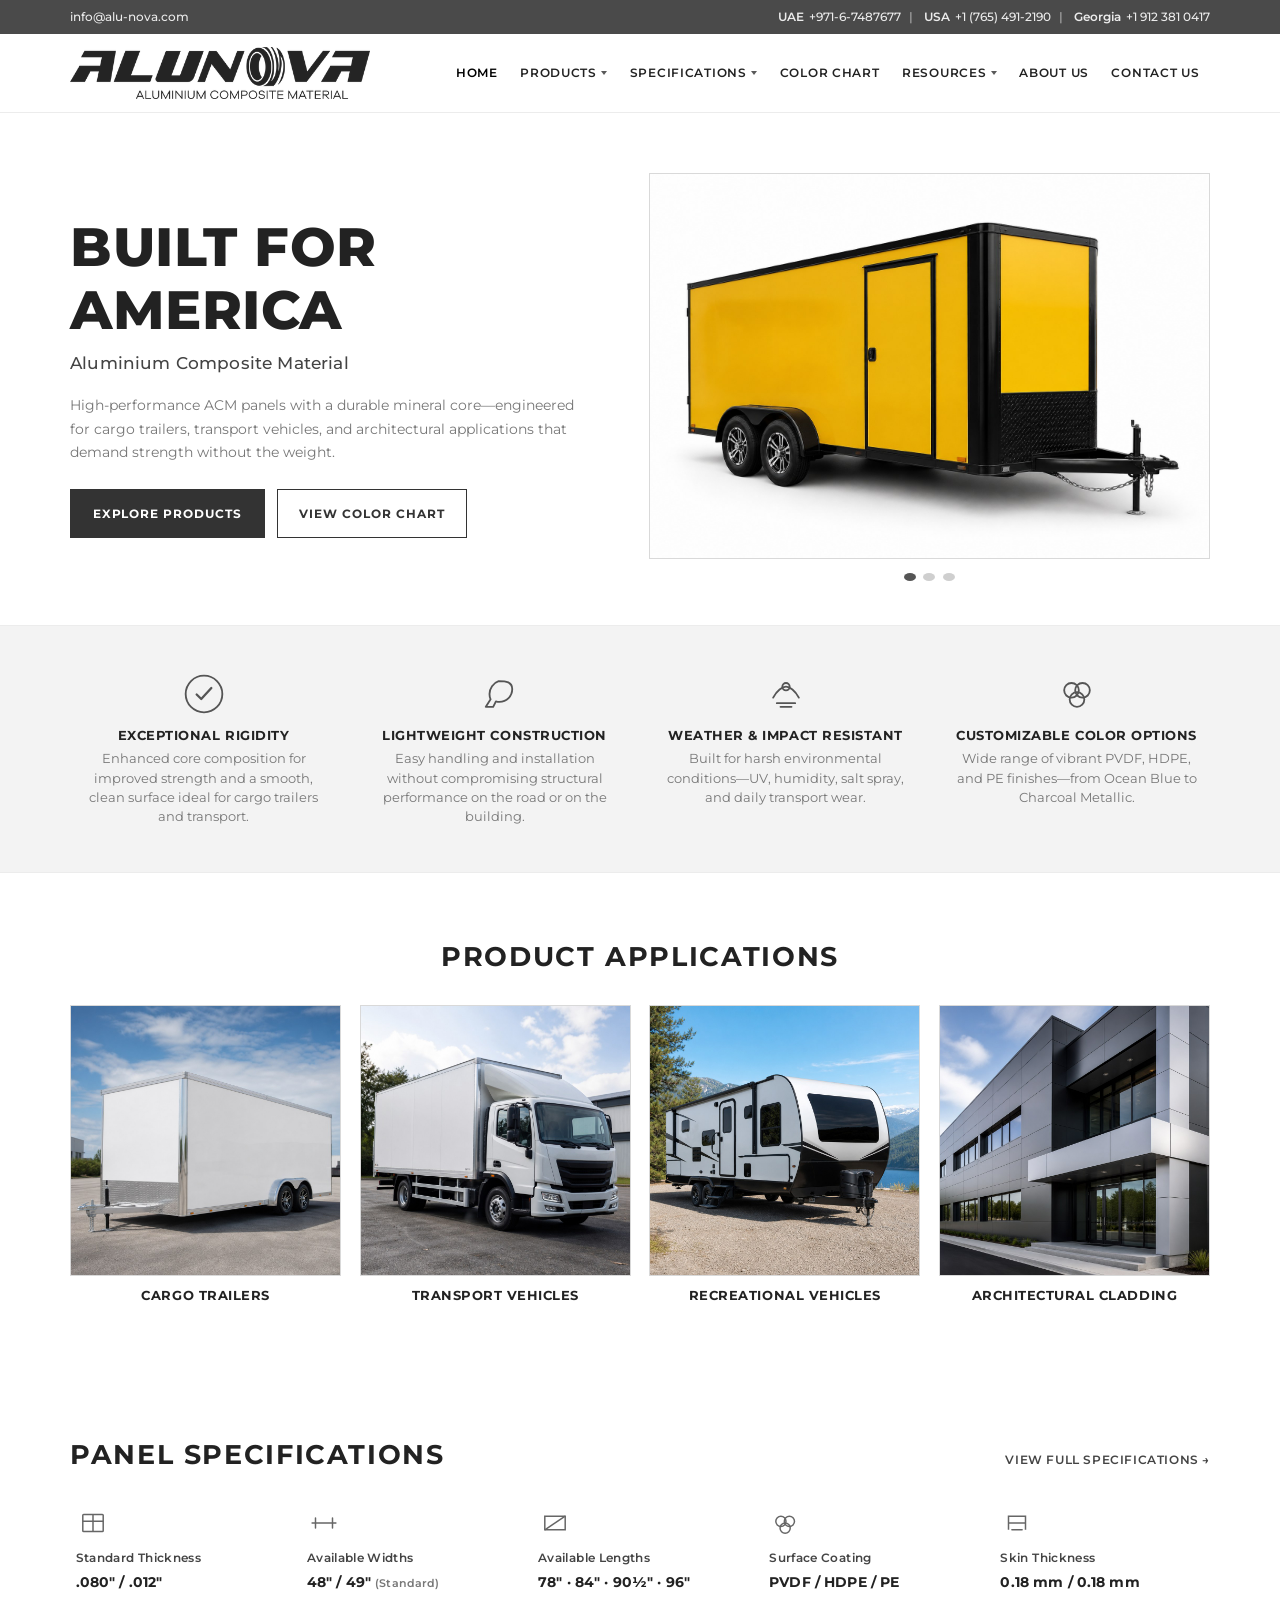
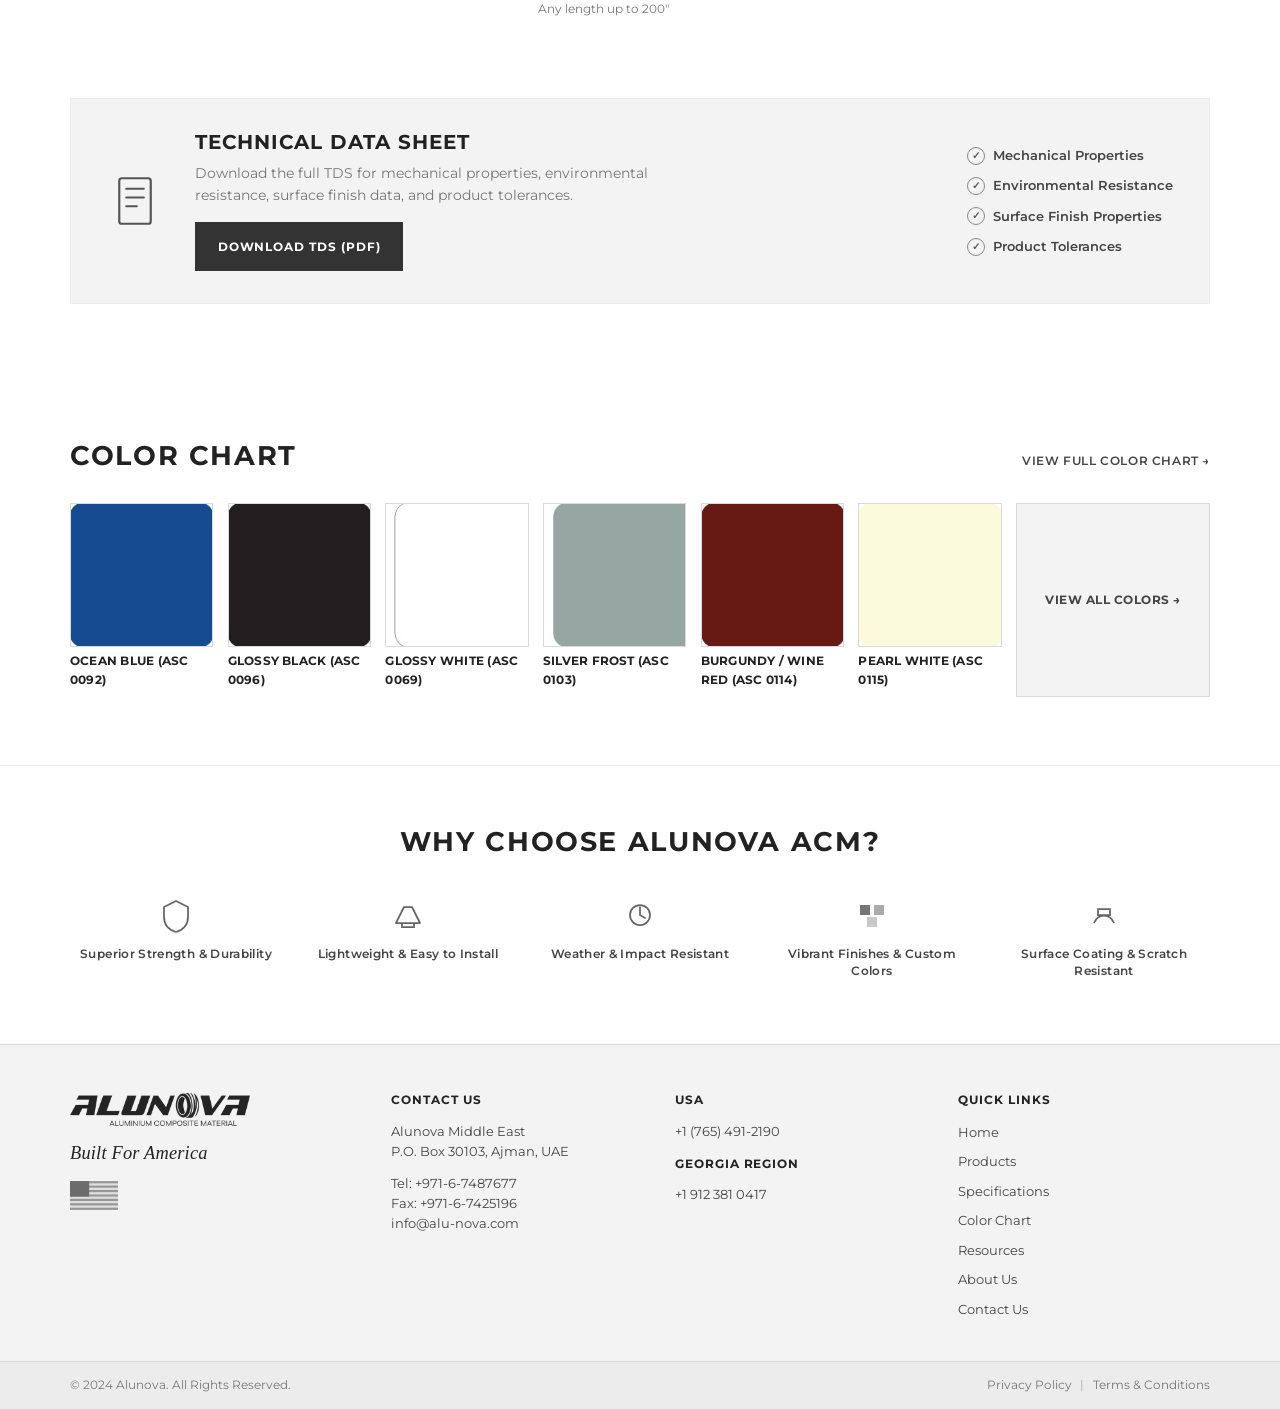
==== index.html @ 653b5198 "Add ALUNOVA ACM marketing site from finalized wireframe. White/gray layout with product imagery, col" ====
<!DOCTYPE html>
<html lang="en">
<head>
  <meta charset="UTF-8" />
  <meta name="viewport" content="width=device-width, initial-scale=1.0" />
  <title>ALUNOVA — Aluminium Composite Material | Built For America</title>
  <meta name="description" content="ALUNOVA ACM — high-performance aluminium composite panels for cargo trailers, transport, RVs, and architectural cladding. Built for America." />
  <link rel="preconnect" href="https://fonts.googleapis.com" />
  <link rel="preconnect" href="https://fonts.gstatic.com" crossorigin />
  <link href="https://fonts.googleapis.com/css2?family=Montserrat:ital,wght@0,400;0,500;0,600;0,700;0,800;1,700&display=swap" rel="stylesheet" />
  <link rel="stylesheet" href="css/styles.css" />
</head>
<body>
  <!-- Top utility bar -->
  <div class="topbar">
    <div class="container topbar__inner">
      <a class="topbar__email" href="mailto:info@alu-nova.com">info@alu-nova.com</a>
      <div class="topbar__phones">
        <a href="tel:+97167487677"><span>UAE</span> +971-6-7487677</a>
        <span class="sep" aria-hidden="true">|</span>
        <a href="tel:+17654912190"><span>USA</span> +1 (765) 491-2190</a>
        <span class="sep" aria-hidden="true">|</span>
        <a href="tel:+19123810417"><span>Georgia</span> +1 912 381 0417</a>
      </div>
    </div>
  </div>

  <!-- Main nav -->
  <header class="header" id="header">
    <div class="container header__inner">
      <a class="logo" href="index.html" aria-label="ALUNOVA home">
        <img src="images/logo-nav.png" alt="ALUNOVA Aluminium Composite Material" width="260" height="48" />
      </a>

      <button class="nav-toggle" id="navToggle" aria-label="Open menu" aria-expanded="false">
        <span></span><span></span><span></span>
      </button>

      <nav class="nav" id="nav" aria-label="Primary">
        <a href="index.html" class="nav__link is-active">Home</a>

        <div class="nav__item has-dropdown">
          <button class="nav__link" type="button" aria-expanded="false">Products</button>
          <div class="dropdown">
            <a href="#applications">Cargo Trailers</a>
            <a href="#applications">Transport Vehicles</a>
            <a href="#applications">Recreational Vehicles</a>
            <a href="#applications">Architectural Cladding</a>
          </div>
        </div>

        <div class="nav__item has-dropdown">
          <button class="nav__link" type="button" aria-expanded="false">Specifications</button>
          <div class="dropdown">
            <a href="#specifications">Panel Specs</a>
            <a href="#tds">Technical Data Sheet</a>
          </div>
        </div>

        <a href="color-chart.html" class="nav__link">Color Chart</a>

        <div class="nav__item has-dropdown">
          <button class="nav__link" type="button" aria-expanded="false">Resources</button>
          <div class="dropdown">
            <a href="docs/TDS.pdf" target="_blank" rel="noopener">Download TDS</a>
            <a href="docs/COLOR_CHART.pdf" target="_blank" rel="noopener">Color Chart PDF</a>
            <a href="docs/PAMPHLET.pdf" target="_blank" rel="noopener">Product Pamphlet</a>
          </div>
        </div>

        <a href="#about" class="nav__link">About Us</a>
        <a href="#contact" class="nav__link">Contact Us</a>
      </nav>
    </div>
  </header>

  <main>
    <!-- Hero -->
    <section class="hero" id="home">
      <div class="container hero__grid">
        <div class="hero__content">
          <h1 class="hero__title">Built For America</h1>
          <p class="hero__eyebrow">Aluminium Composite Material</p>
          <p class="hero__lead">
            High-performance ACM panels with a durable mineral core—engineered for cargo trailers,
            transport vehicles, and architectural applications that demand strength without the weight.
          </p>
          <div class="hero__actions">
            <a class="btn btn--primary" href="#applications">Explore Products</a>
            <a class="btn btn--ghost" href="color-chart.html">View Color Chart</a>
          </div>
        </div>
        <div class="hero__visual">
          <div class="hero__frame">
            <img
              src="images/hero/trailer.jpg"
              alt="Cargo trailer with aluminium composite panels"
              class="hero__img is-active"
              data-slide="0"
            />
            <img
              src="images/hero/panels.jpg"
              alt="ALUNOVA aluminium composite panels"
              class="hero__img"
              data-slide="1"
            />
            <img
              src="images/hero/architecture.jpg"
              alt="Architectural cladding with ACM panels"
              class="hero__img"
              data-slide="2"
            />
          </div>
          <div class="hero__dots" role="tablist" aria-label="Hero slides">
            <button type="button" class="is-active" aria-label="Slide 1" data-dot="0"></button>
            <button type="button" aria-label="Slide 2" data-dot="1"></button>
            <button type="button" aria-label="Slide 3" data-dot="2"></button>
          </div>
        </div>
      </div>
    </section>

    <!-- Features bar -->
    <section class="features" aria-label="Key benefits">
      <div class="container features__grid">
        <article class="feature">
          <div class="feature__icon" aria-hidden="true">
            <svg viewBox="0 0 48 48" fill="none"><circle cx="24" cy="24" r="20" stroke="currentColor" stroke-width="2"/><path d="M16 24.5l5 5 11-12" stroke="currentColor" stroke-width="2.5" stroke-linecap="round" stroke-linejoin="round"/></svg>
          </div>
          <h3>Exceptional Rigidity</h3>
          <p>Enhanced core composition for improved strength and a smooth, clean surface ideal for cargo trailers and transport.</p>
        </article>
        <article class="feature">
          <div class="feature__icon" aria-hidden="true">
            <svg viewBox="0 0 48 48" fill="none"><path d="M28 10c-6 2-10 8-10 14 0 2 .4 4 1.2 5.8L14 38h8l3-6c1.2.4 2.5.6 3.8.6 8 0 14-6.3 14-14S36 10 28 10z" stroke="currentColor" stroke-width="2" stroke-linejoin="round"/></svg>
          </div>
          <h3>Lightweight Construction</h3>
          <p>Easy handling and installation without compromising structural performance on the road or on the building.</p>
        </article>
        <article class="feature">
          <div class="feature__icon" aria-hidden="true">
            <svg viewBox="0 0 48 48" fill="none"><path d="M10 28c4-8 10-12 14-12s10 4 14 12" stroke="currentColor" stroke-width="2" stroke-linecap="round"/><circle cx="24" cy="16" r="4" stroke="currentColor" stroke-width="2"/><path d="M14 34h20M18 38h12" stroke="currentColor" stroke-width="2" stroke-linecap="round"/></svg>
          </div>
          <h3>Weather &amp; Impact Resistant</h3>
          <p>Built for harsh environmental conditions—UV, humidity, salt spray, and daily transport wear.</p>
        </article>
        <article class="feature">
          <div class="feature__icon" aria-hidden="true">
            <svg viewBox="0 0 48 48" fill="none"><circle cx="18" cy="20" r="8" stroke="currentColor" stroke-width="2"/><circle cx="30" cy="20" r="8" stroke="currentColor" stroke-width="2"/><circle cx="24" cy="30" r="8" stroke="currentColor" stroke-width="2"/></svg>
          </div>
          <h3>Customizable Color Options</h3>
          <p>Wide range of vibrant PVDF, HDPE, and PE finishes—from Ocean Blue to Charcoal Metallic.</p>
        </article>
      </div>
    </section>

    <!-- Product Applications -->
    <section class="section applications" id="applications">
      <div class="container">
        <header class="section__head section__head--center">
          <h2>Product Applications</h2>
        </header>
        <div class="apps-grid">
          <article class="app-card">
            <div class="app-card__media">
              <img src="images/apps/cargo-trailer.jpg" alt="Enclosed cargo trailer" loading="lazy" />
            </div>
            <h3>Cargo Trailers</h3>
          </article>
          <article class="app-card">
            <div class="app-card__media">
              <img src="images/apps/transport.jpg" alt="Transport box truck" loading="lazy" />
            </div>
            <h3>Transport Vehicles</h3>
          </article>
          <article class="app-card">
            <div class="app-card__media">
              <img src="images/apps/rv.jpg" alt="Recreational vehicle" loading="lazy" />
            </div>
            <h3>Recreational Vehicles</h3>
          </article>
          <article class="app-card">
            <div class="app-card__media">
              <img src="images/apps/cladding.jpg" alt="Architectural cladding" loading="lazy" />
            </div>
            <h3>Architectural Cladding</h3>
          </article>
        </div>
      </div>
    </section>

    <!-- Panel Specifications -->
    <section class="section specs" id="specifications">
      <div class="container">
        <header class="section__head section__head--split">
          <h2>Panel Specifications</h2>
          <a class="text-link" href="#tds">View Full Specifications →</a>
        </header>
        <div class="specs-grid">
          <article class="spec">
            <div class="spec__icon" aria-hidden="true">
              <svg viewBox="0 0 40 40" fill="none"><rect x="8" y="10" width="24" height="20" rx="1" stroke="currentColor" stroke-width="1.75"/><path d="M8 18h24M20 10v20" stroke="currentColor" stroke-width="1.75"/></svg>
            </div>
            <h3>Standard Thickness</h3>
            <p class="spec__value">.080" / .012"</p>
          </article>
          <article class="spec">
            <div class="spec__icon" aria-hidden="true">
              <svg viewBox="0 0 40 40" fill="none"><path d="M6 20h28M10 14v12M30 14v12" stroke="currentColor" stroke-width="1.75" stroke-linecap="round"/></svg>
            </div>
            <h3>Available Widths</h3>
            <p class="spec__value">48" / 49" <span>(Standard)</span></p>
          </article>
          <article class="spec">
            <div class="spec__icon" aria-hidden="true">
              <svg viewBox="0 0 40 40" fill="none"><path d="M8 12h24v16H8z" stroke="currentColor" stroke-width="1.75"/><path d="M8 28l24-16" stroke="currentColor" stroke-width="1.75"/></svg>
            </div>
            <h3>Available Lengths</h3>
            <p class="spec__value">78" · 84" · 90½" · 96"</p>
            <p class="spec__note">Any length up to 200"</p>
          </article>
          <article class="spec">
            <div class="spec__icon" aria-hidden="true">
              <svg viewBox="0 0 40 40" fill="none"><circle cx="14" cy="18" r="6" stroke="currentColor" stroke-width="1.75"/><circle cx="24" cy="18" r="6" stroke="currentColor" stroke-width="1.75"/><circle cx="19" cy="26" r="6" stroke="currentColor" stroke-width="1.75"/></svg>
            </div>
            <h3>Surface Coating</h3>
            <p class="spec__value">PVDF / HDPE / PE</p>
          </article>
          <article class="spec">
            <div class="spec__icon" aria-hidden="true">
              <svg viewBox="0 0 40 40" fill="none"><path d="M10 28V12h20v16" stroke="currentColor" stroke-width="1.75"/><path d="M10 20h20" stroke="currentColor" stroke-width="1.75"/><path d="M14 28h12" stroke="currentColor" stroke-width="1.75" stroke-linecap="round"/></svg>
            </div>
            <h3>Skin Thickness</h3>
            <p class="spec__value">0.18 mm / 0.18 mm</p>
          </article>
        </div>
      </div>
    </section>

    <!-- TDS -->
    <section class="section tds" id="tds">
      <div class="container">
        <div class="tds-card">
          <div class="tds-card__icon" aria-hidden="true">
            <svg viewBox="0 0 64 64" fill="none">
              <rect x="14" y="6" width="36" height="52" rx="3" stroke="currentColor" stroke-width="2.5"/>
              <path d="M22 18h20M22 28h20M22 38h12" stroke="currentColor" stroke-width="2.5" stroke-linecap="round"/>
            </svg>
          </div>
          <div class="tds-card__body">
            <h2>Technical Data Sheet</h2>
            <p>Download the full TDS for mechanical properties, environmental resistance, surface finish data, and product tolerances.</p>
            <a class="btn btn--primary" href="docs/TDS.pdf" target="_blank" rel="noopener">Download TDS (PDF)</a>
          </div>
          <ul class="tds-card__list">
            <li>Mechanical Properties</li>
            <li>Environmental Resistance</li>
            <li>Surface Finish Properties</li>
            <li>Product Tolerances</li>
          </ul>
        </div>
      </div>
    </section>

    <!-- Color Chart preview -->
    <section class="section colors" id="colors">
      <div class="container">
        <header class="section__head section__head--split">
          <h2>Color Chart</h2>
          <a class="text-link" href="color-chart.html">View Full Color Chart →</a>
        </header>
        <div class="swatch-grid">
          <a class="swatch" href="color-chart.html">
            <img src="images/swatches/ocean-blue.jpg" alt="" loading="lazy" />
            <span class="swatch__name">Ocean Blue (ASC 0092)</span>
          </a>
          <a class="swatch" href="color-chart.html">
            <img src="images/swatches/glossy-black.jpg" alt="" loading="lazy" />
            <span class="swatch__name">Glossy Black (ASC 0096)</span>
          </a>
          <a class="swatch" href="color-chart.html">
            <img src="images/swatches/glossy-white.jpg" alt="" loading="lazy" />
            <span class="swatch__name">Glossy White (ASC 0069)</span>
          </a>
          <a class="swatch" href="color-chart.html">
            <img src="images/swatches/silver-frost.jpg" alt="" loading="lazy" />
            <span class="swatch__name">Silver Frost (ASC 0103)</span>
          </a>
          <a class="swatch" href="color-chart.html">
            <img src="images/swatches/burgundy.jpg" alt="" loading="lazy" />
            <span class="swatch__name">Burgundy / Wine Red (ASC 0114)</span>
          </a>
          <a class="swatch" href="color-chart.html">
            <img src="images/swatches/pearl-white.jpg" alt="" loading="lazy" />
            <span class="swatch__name">Pearl White (ASC 0115)</span>
          </a>
          <a class="swatch swatch--more" href="color-chart.html">
            <span>View All Colors →</span>
          </a>
        </div>
      </div>
    </section>

    <!-- Why Choose -->
    <section class="section why" id="about">
      <div class="container">
        <header class="section__head section__head--center">
          <h2>Why Choose ALUNOVA ACM?</h2>
        </header>
        <div class="why-grid">
          <article class="why-item">
            <div class="why-item__icon" aria-hidden="true">
              <svg viewBox="0 0 40 40" fill="none"><path d="M20 6l12 6v10c0 8-5.5 13-12 15-6.5-2-12-7-12-15V12l12-6z" stroke="currentColor" stroke-width="1.75"/></svg>
            </div>
            <h3>Superior Strength &amp; Durability</h3>
          </article>
          <article class="why-item">
            <div class="why-item__icon" aria-hidden="true">
              <svg viewBox="0 0 40 40" fill="none"><path d="M8 28l8-16h8l8 16H8z" stroke="currentColor" stroke-width="1.75" stroke-linejoin="round"/><path d="M14 28v4h12v-4" stroke="currentColor" stroke-width="1.75"/></svg>
            </div>
            <h3>Lightweight &amp; Easy to Install</h3>
          </article>
          <article class="why-item">
            <div class="why-item__icon" aria-hidden="true">
              <svg viewBox="0 0 40 40" fill="none"><circle cx="20" cy="20" r="10" stroke="currentColor" stroke-width="1.75"/><path d="M20 12v8l5 3" stroke="currentColor" stroke-width="1.75" stroke-linecap="round"/></svg>
            </div>
            <h3>Weather &amp; Impact Resistant</h3>
          </article>
          <article class="why-item">
            <div class="why-item__icon" aria-hidden="true">
              <svg viewBox="0 0 40 40" fill="none"><rect x="8" y="10" width="10" height="10" fill="currentColor" opacity=".9"/><rect x="22" y="10" width="10" height="10" fill="currentColor" opacity=".55"/><rect x="15" y="22" width="10" height="10" fill="currentColor" opacity=".35"/></svg>
            </div>
            <h3>Vibrant Finishes &amp; Custom Colors</h3>
          </article>
          <article class="why-item">
            <div class="why-item__icon" aria-hidden="true">
              <svg viewBox="0 0 40 40" fill="none"><path d="M10 28c4-10 16-10 20 0" stroke="currentColor" stroke-width="1.75"/><path d="M14 14h12v6H14z" stroke="currentColor" stroke-width="1.75"/></svg>
            </div>
            <h3>Surface Coating &amp; Scratch Resistant</h3>
          </article>
        </div>
      </div>
    </section>
  </main>

  <!-- Footer -->
  <footer class="footer" id="contact">
    <div class="container footer__grid">
      <div class="footer__brand">
        <img src="images/logo-gray.png" alt="ALUNOVA" width="180" height="33" />
        <p class="footer__tagline">Built For America</p>
        <div class="footer__flag" aria-hidden="true">
          <svg viewBox="0 0 60 36" width="48" height="29">
            <rect width="60" height="36" fill="#888"/>
            <rect y="2.77" width="60" height="2.77" fill="#ddd"/>
            <rect y="8.31" width="60" height="2.77" fill="#ddd"/>
            <rect y="13.85" width="60" height="2.77" fill="#ddd"/>
            <rect y="19.38" width="60" height="2.77" fill="#ddd"/>
            <rect y="24.92" width="60" height="2.77" fill="#ddd"/>
            <rect y="30.46" width="60" height="2.77" fill="#ddd"/>
            <rect width="24" height="19.38" fill="#555"/>
          </svg>
        </div>
      </div>

      <div class="footer__col">
        <h4>Contact Us</h4>
        <p>Alunova Middle East<br />P.O. Box 30103, Ajman, UAE</p>
        <p>
          <a href="tel:+97167487677">Tel: +971-6-7487677</a><br />
          Fax: +971-6-7425196<br />
          <a href="mailto:info@alu-nova.com">info@alu-nova.com</a>
        </p>
      </div>

      <div class="footer__col">
        <h4>USA</h4>
        <p><a href="tel:+17654912190">+1 (765) 491-2190</a></p>
        <h4 style="margin-top:1rem">Georgia Region</h4>
        <p><a href="tel:+19123810417">+1 912 381 0417</a></p>
      </div>

      <div class="footer__col">
        <h4>Quick Links</h4>
        <ul class="footer__links">
          <li><a href="index.html">Home</a></li>
          <li><a href="#applications">Products</a></li>
          <li><a href="#specifications">Specifications</a></li>
          <li><a href="color-chart.html">Color Chart</a></li>
          <li><a href="docs/TDS.pdf" target="_blank" rel="noopener">Resources</a></li>
          <li><a href="#about">About Us</a></li>
          <li><a href="#contact">Contact Us</a></li>
        </ul>
      </div>
    </div>
    <div class="footer__bottom">
      <div class="container footer__bottom-inner">
        <p>© 2024 Alunova. All Rights Reserved.</p>
        <p><a href="#">Privacy Policy</a> <span>|</span> <a href="#">Terms &amp; Conditions</a></p>
      </div>
    </div>
  </footer>

  <script src="js/main.js"></script>
</body>
</html>
---- css/styles.css ----
/* ALUNOVA — wireframe-exact white / gray UI */
:root {
  --ink: #222222;
  --ink-soft: #444444;
  --muted: #777777;
  --line: #d9d9d9;
  --line-soft: #ececec;
  --surface: #f3f3f3;
  --surface-2: #f7f7f7;
  --white: #ffffff;
  --topbar: #4a4a4a;

  --font: "Montserrat", "Helvetica Neue", Arial, sans-serif;
  --container: 1140px;
  --header-h: 78px;
  --ease: ease;
}

*,
*::before,
*::after {
  box-sizing: border-box;
}

html {
  scroll-behavior: smooth;
}

body {
  margin: 0;
  font-family: var(--font);
  font-size: 14px;
  line-height: 1.65;
  color: var(--ink);
  background: var(--white);
  -webkit-font-smoothing: antialiased;
}

img {
  max-width: 100%;
  display: block;
}

a {
  color: inherit;
  text-decoration: none;
}

button {
  font: inherit;
  background: none;
  border: 0;
  cursor: pointer;
  color: inherit;
}

ul {
  margin: 0;
  padding: 0;
  list-style: none;
}

h1, h2, h3, h4 {
  margin: 0;
  font-family: var(--font);
  font-weight: 700;
  letter-spacing: 0.02em;
  text-transform: uppercase;
  line-height: 1.15;
  color: var(--ink);
}

p {
  margin: 0;
}

.container {
  width: min(100% - 2.4rem, var(--container));
  margin-inline: auto;
}

/* —— Top bar —— */
.topbar {
  background: var(--topbar);
  color: #ececec;
  font-size: 12px;
  font-weight: 500;
}

.topbar__inner {
  display: flex;
  align-items: center;
  justify-content: space-between;
  gap: 1rem;
  min-height: 34px;
  flex-wrap: wrap;
  padding-block: 0.3rem;
}

.topbar a {
  color: #ececec;
}

.topbar a:hover {
  color: #fff;
}

.topbar__email {
  display: inline-flex;
  align-items: center;
  gap: 0.4rem;
}

.topbar__phones {
  display: flex;
  align-items: center;
  flex-wrap: wrap;
  gap: 0.5rem;
}

.topbar__phones span {
  font-weight: 600;
  margin-right: 0.15rem;
}

.topbar .sep {
  color: #9a9a9a;
}

/* —— Header —— */
.header {
  position: sticky;
  top: 0;
  z-index: 100;
  background: var(--white);
  border-bottom: 1px solid var(--line-soft);
}

.header.is-scrolled {
  box-shadow: 0 2px 12px rgba(0, 0, 0, 0.06);
}

.header__inner {
  display: flex;
  align-items: center;
  justify-content: space-between;
  min-height: var(--header-h);
  gap: 1.25rem;
}

.logo img {
  height: 52px;
  width: auto;
  display: block;
}

.nav {
  display: flex;
  align-items: center;
  gap: 0.1rem;
}

.nav__link {
  font-size: 12px;
  font-weight: 600;
  letter-spacing: 0.06em;
  text-transform: uppercase;
  padding: 0.55rem 0.65rem;
  color: var(--ink);
  display: inline-flex;
  align-items: center;
  gap: 0.28rem;
}

.nav__link:hover,
.nav__link.is-active,
.nav__item:focus-within > .nav__link {
  color: #000;
}

.has-dropdown {
  position: relative;
}

.has-dropdown > .nav__link::after {
  content: "";
  width: 0;
  height: 0;
  border-left: 3.5px solid transparent;
  border-right: 3.5px solid transparent;
  border-top: 4px solid currentColor;
  opacity: 0.75;
}

.dropdown {
  position: absolute;
  top: calc(100% + 0.35rem);
  left: 0;
  min-width: 210px;
  background: var(--white);
  border: 1px solid var(--line);
  box-shadow: 0 10px 28px rgba(0, 0, 0, 0.08);
  padding: 0.4rem;
  opacity: 0;
  visibility: hidden;
  transform: translateY(4px);
  transition: 0.18s var(--ease);
  z-index: 20;
}

.has-dropdown:hover .dropdown,
.has-dropdown:focus-within .dropdown,
.has-dropdown.is-open .dropdown {
  opacity: 1;
  visibility: visible;
  transform: none;
}

.dropdown a {
  display: block;
  padding: 0.55rem 0.7rem;
  font-size: 12.5px;
  font-weight: 500;
  color: var(--ink-soft);
  text-transform: none;
  letter-spacing: 0;
}

.dropdown a:hover {
  background: var(--surface);
  color: var(--ink);
}

.nav-toggle {
  display: none;
  width: 40px;
  height: 40px;
  place-items: center;
  flex-direction: column;
  gap: 5px;
}

.nav-toggle span {
  display: block;
  width: 20px;
  height: 2px;
  background: var(--ink);
}

/* —— Buttons —— */
.btn {
  display: inline-flex;
  align-items: center;
  justify-content: center;
  font-family: var(--font);
  font-size: 12px;
  font-weight: 700;
  letter-spacing: 0.08em;
  text-transform: uppercase;
  padding: 0.85rem 1.35rem;
  border: 1.5px solid transparent;
  transition: 0.2s var(--ease);
}

.btn--primary {
  background: #333;
  color: var(--white);
  border-color: #333;
}

.btn--primary:hover {
  background: #111;
  border-color: #111;
}

.btn--ghost {
  background: var(--white);
  color: #333;
  border-color: #333;
}

.btn--ghost:hover {
  background: #333;
  color: var(--white);
}

.text-link {
  font-size: 12px;
  font-weight: 600;
  letter-spacing: 0.05em;
  text-transform: uppercase;
  color: var(--ink-soft);
  white-space: nowrap;
}

.text-link:hover {
  color: var(--ink);
}

/* —— Hero —— */
.hero {
  padding: 3.75rem 0 2.75rem;
  background: var(--white);
}

.hero__bg {
  display: none;
}

.hero__grid {
  display: grid;
  grid-template-columns: 1fr 1.05fr;
  gap: 2.75rem;
  align-items: center;
}

.hero__title {
  font-size: clamp(2.4rem, 5vw, 3.4rem);
  font-weight: 800;
  letter-spacing: 0.01em;
  margin-bottom: 0.55rem;
}

.hero__eyebrow {
  font-size: 1.05rem;
  font-weight: 500;
  letter-spacing: 0.01em;
  text-transform: none;
  color: var(--ink-soft);
  margin-bottom: 1rem;
}

.hero__lead {
  max-width: 32rem;
  color: var(--muted);
  font-size: 14px;
  line-height: 1.7;
  margin-bottom: 1.5rem;
}

.hero__actions {
  display: flex;
  flex-wrap: wrap;
  gap: 0.75rem;
}

.hero__frame {
  position: relative;
  aspect-ratio: 16 / 11;
  background: var(--surface);
  border: 1px solid var(--line);
  overflow: hidden;
}

.hero__img {
  position: absolute;
  inset: 0;
  width: 100%;
  height: 100%;
  object-fit: cover;
  opacity: 0;
  transition: opacity 0.45s var(--ease);
}

.hero__img.is-active {
  opacity: 1;
}

.hero__dots {
  display: flex;
  justify-content: center;
  gap: 0.45rem;
  margin-top: 0.9rem;
}

.hero__dots button {
  width: 8px;
  height: 8px;
  border-radius: 50%;
  background: #cfcfcf;
}

.hero__dots button.is-active {
  background: #555;
}

/* —— Features —— */
.features {
  background: var(--surface);
  border-block: 1px solid var(--line-soft);
  padding: 2.5rem 0;
}

.features__grid {
  display: grid;
  grid-template-columns: repeat(4, 1fr);
  gap: 1.5rem;
}

.feature {
  text-align: center;
  padding: 0.35rem 0.5rem;
}

.feature__icon {
  width: 44px;
  height: 44px;
  margin: 0 auto 0.75rem;
  color: #555;
}

.feature__icon svg {
  width: 100%;
  height: 100%;
}

.feature h3 {
  font-size: 13px;
  letter-spacing: 0.04em;
  margin-bottom: 0.4rem;
}

.feature p {
  font-size: 12.5px;
  color: var(--muted);
  line-height: 1.55;
}

/* —— Sections —— */
.section {
  padding: 4.25rem 0;
}

.section__head {
  margin-bottom: 2rem;
}

.section__head h2 {
  font-size: clamp(1.35rem, 2.4vw, 1.7rem);
  letter-spacing: 0.06em;
}

.section__head p {
  margin-top: 0.45rem;
  color: var(--muted);
  font-size: 13.5px;
}

.section__head--center {
  text-align: center;
}

.section__head--center p {
  margin-inline: auto;
  max-width: 34rem;
}

.section__head--split {
  display: flex;
  align-items: baseline;
  justify-content: space-between;
  gap: 1rem;
  flex-wrap: wrap;
}

/* —— Applications —— */
.apps-grid {
  display: grid;
  grid-template-columns: repeat(4, 1fr);
  gap: 1.15rem;
}

.app-card h3 {
  margin-top: 0.75rem;
  font-size: 13px;
  font-weight: 700;
  letter-spacing: 0.04em;
  text-align: center;
}

.app-card__media {
  aspect-ratio: 1;
  overflow: hidden;
  background: var(--surface);
  border: 1px solid var(--line);
}

.app-card__media img {
  width: 100%;
  height: 100%;
  object-fit: cover;
}

/* —— Specs —— */
.specs-grid {
  display: grid;
  grid-template-columns: repeat(5, 1fr);
  gap: 1rem;
}

.spec {
  text-align: left;
  padding: 0.25rem 0.35rem;
}

.spec__icon {
  width: 34px;
  height: 34px;
  color: #666;
  margin-bottom: 0.7rem;
}

.spec__icon svg {
  width: 100%;
  height: 100%;
}

.spec h3 {
  font-size: 12px;
  font-weight: 600;
  color: var(--ink-soft);
  letter-spacing: 0.03em;
  margin-bottom: 0.4rem;
  text-transform: none;
}

.spec__value {
  font-size: 14px;
  font-weight: 700;
  color: var(--ink);
  letter-spacing: 0.01em;
}

.spec__value span {
  font-size: 11px;
  font-weight: 600;
  color: var(--muted);
}

.spec__note {
  margin-top: 0.25rem;
  font-size: 12px;
  color: var(--muted);
}

/* —— TDS —— */
.tds {
  padding-top: 0.5rem;
}

.tds-card {
  display: grid;
  grid-template-columns: auto 1fr auto;
  gap: 2rem;
  align-items: center;
  padding: 2rem 2.25rem;
  background: var(--surface);
  border: 1px solid var(--line-soft);
}

.tds-card__icon {
  width: 56px;
  height: 56px;
  color: #555;
}

.tds-card__icon svg {
  width: 100%;
  height: 100%;
}

.tds-card__body h2 {
  font-size: 1.25rem;
  letter-spacing: 0.05em;
  margin-bottom: 0.45rem;
}

.tds-card__body p {
  color: var(--muted);
  max-width: 32rem;
  margin-bottom: 1rem;
  font-size: 13.5px;
}

.tds-card__list {
  display: grid;
  gap: 0.55rem;
}

.tds-card__list li {
  display: flex;
  align-items: center;
  gap: 0.5rem;
  font-size: 13px;
  font-weight: 600;
  color: var(--ink-soft);
}

.tds-card__list li::before {
  content: "✓";
  width: 18px;
  height: 18px;
  border: 1.5px solid #888;
  border-radius: 50%;
  display: grid;
  place-items: center;
  font-size: 10px;
  color: #555;
  flex-shrink: 0;
}

/* —— Color swatches —— */
.swatch-grid {
  display: grid;
  grid-template-columns: repeat(7, 1fr);
  gap: 0.9rem;
}

.swatch {
  display: flex;
  flex-direction: column;
  gap: 0.35rem;
}

.swatch img {
  aspect-ratio: 1;
  object-fit: cover;
  border: 1px solid var(--line);
  width: 100%;
}

.swatch__name {
  font-size: 11.5px;
  font-weight: 700;
  letter-spacing: 0.02em;
  text-transform: uppercase;
  color: var(--ink);
}

.swatch__code {
  font-size: 11px;
  color: var(--muted);
}

.swatch--more {
  aspect-ratio: 1;
  align-items: center;
  justify-content: center;
  border: 1px solid var(--line);
  background: var(--surface);
  text-align: center;
  padding: 0.75rem;
}

.swatch--more span {
  font-size: 12px;
  font-weight: 700;
  letter-spacing: 0.04em;
  text-transform: uppercase;
  color: var(--ink-soft);
}

.page-hero {
  padding: 2.75rem 0 1.75rem;
  background: var(--surface);
  border-bottom: 1px solid var(--line-soft);
}

.page-hero h1 {
  font-size: clamp(1.8rem, 4vw, 2.4rem);
  letter-spacing: 0.06em;
}

.page-hero p {
  margin-top: 0.5rem;
  color: var(--muted);
  max-width: 36rem;
  font-size: 13.5px;
}

.color-full-grid {
  display: grid;
  grid-template-columns: repeat(4, 1fr);
  gap: 1.25rem;
}

.color-full-grid .swatch img {
  aspect-ratio: 1.1;
}

.color-note {
  margin-top: 2.25rem;
  padding: 1.15rem 1.35rem;
  background: var(--surface);
  border: 1px solid var(--line-soft);
  color: var(--muted);
  font-size: 13px;
}

/* —— Why —— */
.why {
  background: var(--white);
  border-top: 1px solid var(--line-soft);
  padding: 3.75rem 0;
}

.why-grid {
  display: grid;
  grid-template-columns: repeat(5, 1fr);
  gap: 1.25rem;
}

.why-item {
  text-align: center;
  padding: 0.35rem;
}

.why-item__icon {
  width: 40px;
  height: 40px;
  margin: 0 auto 0.7rem;
  color: #666;
}

.why-item__icon svg {
  width: 100%;
  height: 100%;
}

.why-item h3 {
  font-size: 12px;
  font-weight: 600;
  letter-spacing: 0.03em;
  line-height: 1.35;
  color: var(--ink-soft);
  text-transform: none;
}

/* —— Footer —— */
.footer {
  background: var(--surface);
  color: var(--ink-soft);
  border-top: 1px solid var(--line);
}

.footer__grid {
  display: grid;
  grid-template-columns: 1.15fr 1fr 1fr 1fr;
  gap: 2rem;
  padding: 3rem 0 2.5rem;
}

.footer__tagline {
  margin-top: 0.75rem;
  font-family: "Georgia", "Times New Roman", serif;
  font-size: 1.15rem;
  font-style: italic;
  font-weight: 400;
  letter-spacing: 0.01em;
  text-transform: none;
  color: var(--ink);
}

.footer__flag {
  margin-top: 0.75rem;
  filter: grayscale(1);
  opacity: 0.85;
}

.footer__col h4 {
  color: var(--ink);
  font-size: 12px;
  letter-spacing: 0.08em;
  margin-bottom: 0.85rem;
}

.footer__col p {
  font-size: 13px;
  margin-bottom: 0.75rem;
  line-height: 1.55;
}

.footer a:hover {
  color: var(--ink);
}

.footer__links {
  display: grid;
  gap: 0.4rem;
}

.footer__links a {
  font-size: 13px;
}

.footer__bottom {
  border-top: 1px solid var(--line);
  background: #ececec;
}

.footer__bottom-inner {
  display: flex;
  justify-content: space-between;
  gap: 1rem;
  flex-wrap: wrap;
  padding: 0.85rem 0;
  font-size: 12px;
  color: var(--muted);
}

.footer__bottom span {
  margin-inline: 0.35rem;
  color: #aaa;
}

/* —— Responsive —— */
@media (max-width: 1100px) {
  .specs-grid {
    grid-template-columns: repeat(3, 1fr);
  }

  .swatch-grid {
    grid-template-columns: repeat(4, 1fr);
  }

  .why-grid {
    grid-template-columns: repeat(3, 1fr);
  }

  .footer__grid {
    grid-template-columns: 1fr 1fr;
  }
}

@media (max-width: 900px) {
  .nav-toggle {
    display: grid;
  }

  .nav {
    position: fixed;
    inset: calc(34px + var(--header-h)) 0 auto 0;
    background: var(--white);
    border-bottom: 1px solid var(--line);
    flex-direction: column;
    align-items: stretch;
    padding: 0.65rem 1.15rem 1.15rem;
    transform: translateY(-120%);
    opacity: 0;
    pointer-events: none;
    transition: 0.25s var(--ease);
    max-height: calc(100vh - 100px);
    overflow: auto;
  }

  .nav.is-open {
    transform: none;
    opacity: 1;
    pointer-events: auto;
  }

  .nav__link {
    width: 100%;
    justify-content: space-between;
    padding: 0.8rem 0.25rem;
    border-bottom: 1px solid var(--line-soft);
  }

  .dropdown {
    position: static;
    opacity: 1;
    visibility: visible;
    transform: none;
    box-shadow: none;
    border: 0;
    display: none;
    padding: 0 0 0.4rem 0.65rem;
  }

  .has-dropdown.is-open .dropdown {
    display: block;
  }

  .hero__grid {
    grid-template-columns: 1fr;
    gap: 2rem;
  }

  .features__grid,
  .apps-grid {
    grid-template-columns: 1fr 1fr;
  }

  .tds-card {
    grid-template-columns: 1fr;
    gap: 1.15rem;
    padding: 1.5rem;
  }

  .topbar__phones .sep:nth-of-type(2),
  .topbar__phones a:last-child {
    display: none;
  }
}

@media (max-width: 600px) {
  .features__grid,
  .apps-grid,
  .why-grid,
  .color-full-grid,
  .footer__grid {
    grid-template-columns: 1fr;
  }

  .swatch-grid,
  .specs-grid {
    grid-template-columns: 1fr 1fr;
  }

  .topbar__phones {
    display: none;
  }

  .section {
    padding: 3rem 0;
  }
}
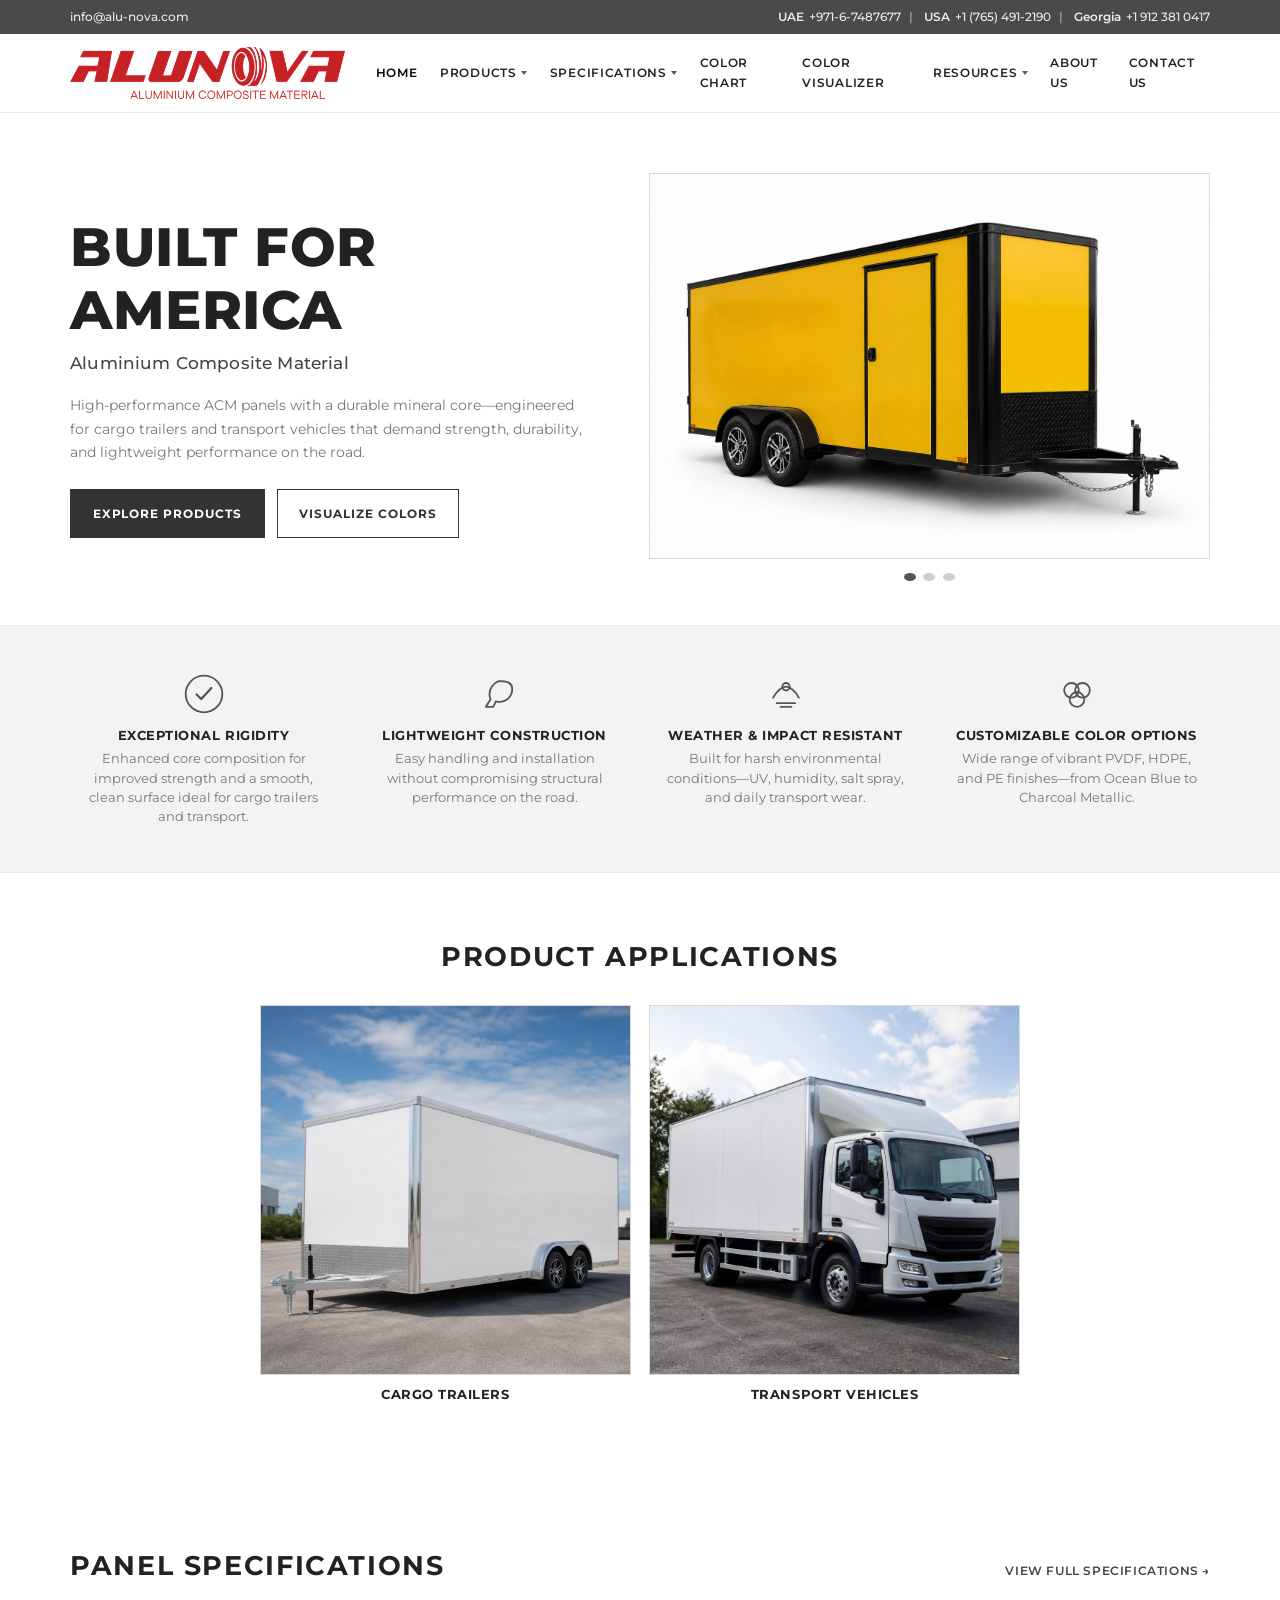
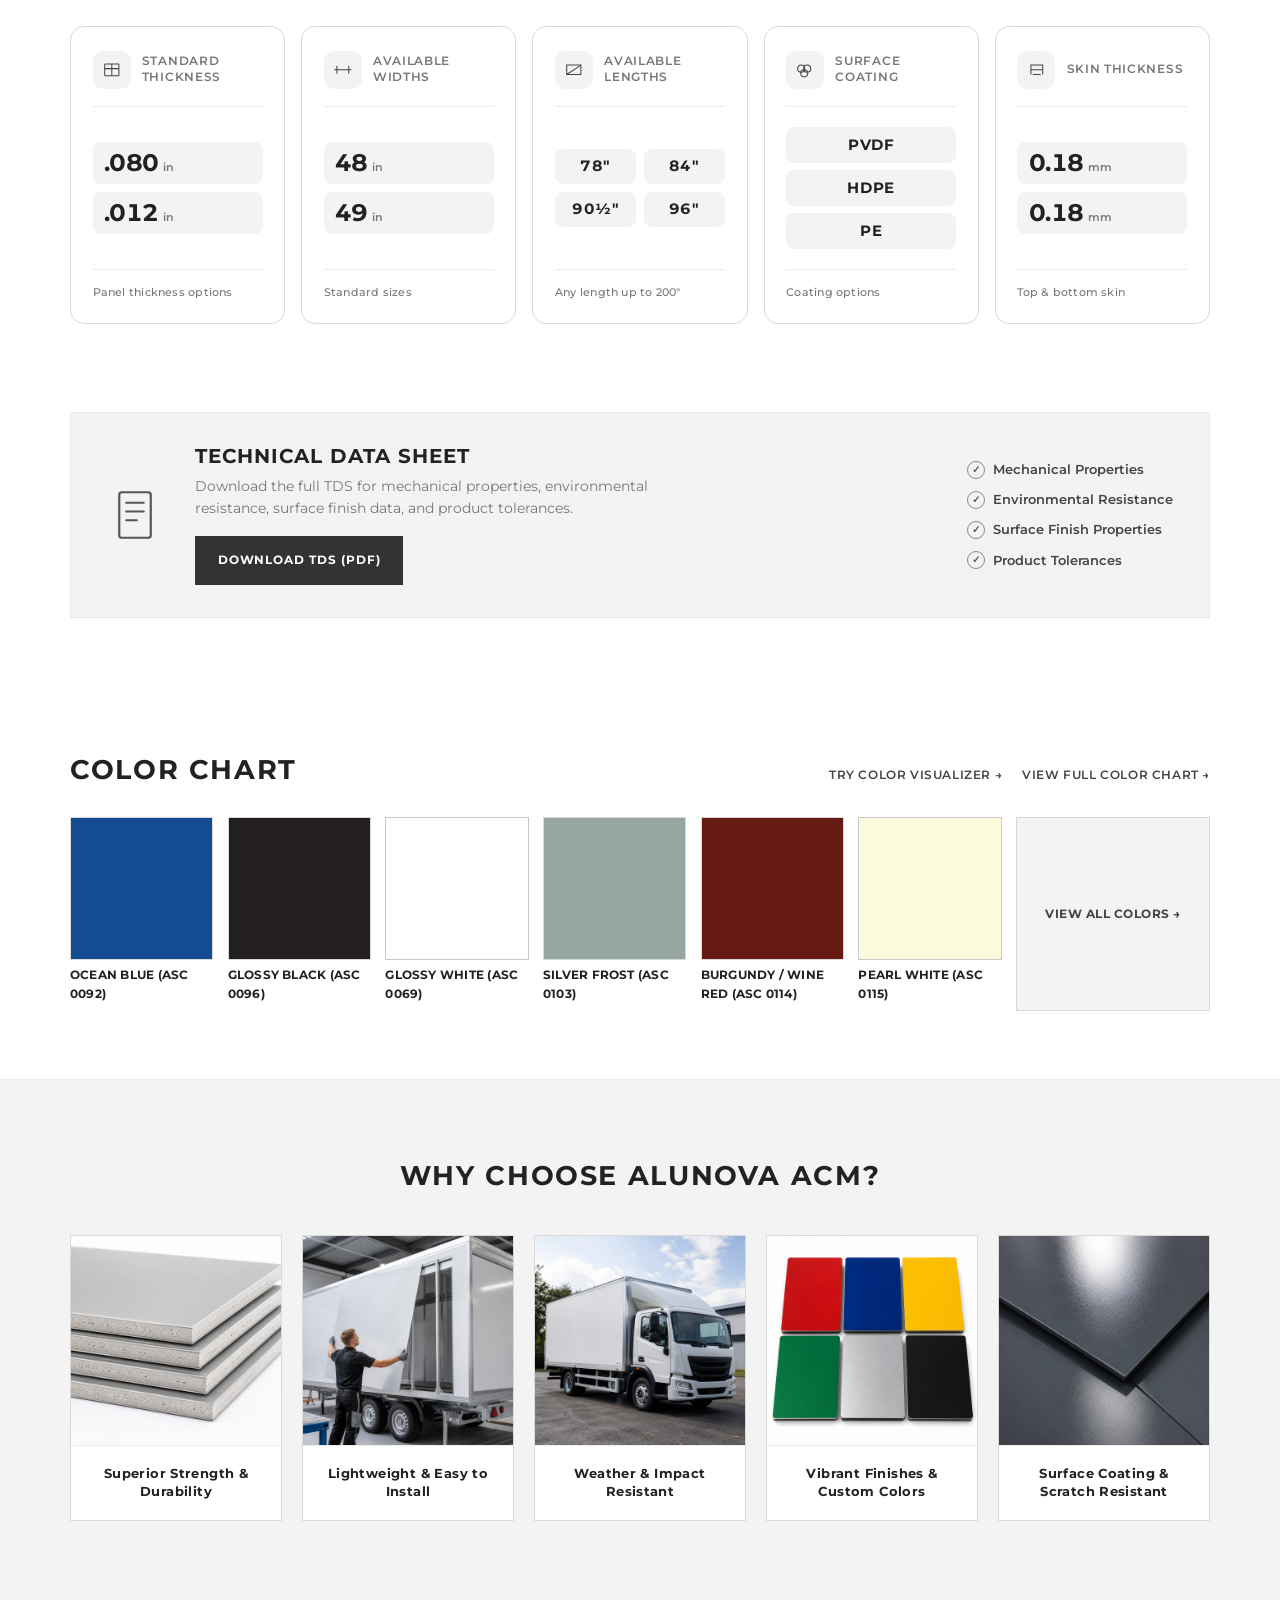
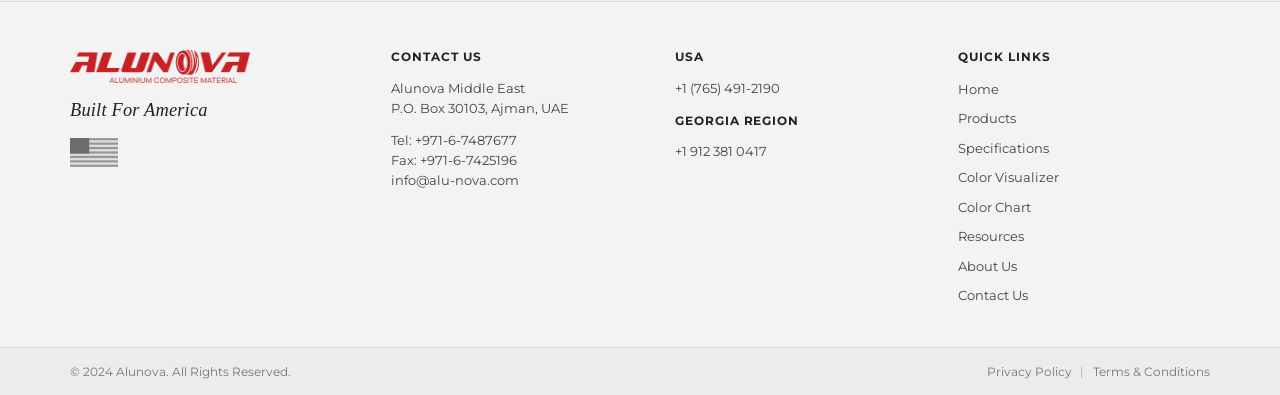
==== commit 2b17787d: "Refocus site on trailers, add Why Choose imagery, redesign panel specs - Rework Panel Specifications" ====
--- a/index.html
+++ b/index.html
@@ -4,7 +4,7 @@
   <meta charset="UTF-8" />
   <meta name="viewport" content="width=device-width, initial-scale=1.0" />
   <title>ALUNOVA — Aluminium Composite Material | Built For America</title>
-  <meta name="description" content="ALUNOVA ACM — high-performance aluminium composite panels for cargo trailers, transport, RVs, and architectural cladding. Built for America." />
+  <meta name="description" content="ALUNOVA ACM — high-performance aluminium composite panels for cargo trailers and transport vehicles. Built for America." />
   <link rel="preconnect" href="https://fonts.googleapis.com" />
   <link rel="preconnect" href="https://fonts.gstatic.com" crossorigin />
   <link href="https://fonts.googleapis.com/css2?family=Montserrat:ital,wght@0,400;0,500;0,600;0,700;0,800;1,700&display=swap" rel="stylesheet" />
@@ -44,8 +44,6 @@
           <div class="dropdown">
             <a href="#applications">Cargo Trailers</a>
             <a href="#applications">Transport Vehicles</a>
-            <a href="#applications">Recreational Vehicles</a>
-            <a href="#applications">Architectural Cladding</a>
           </div>
         </div>
 
@@ -58,6 +56,7 @@
         </div>
 
         <a href="color-chart.html" class="nav__link">Color Chart</a>
+        <a href="truck-viewer/dist/index.html" class="nav__link">Color Visualizer</a>
 
         <div class="nav__item has-dropdown">
           <button class="nav__link" type="button" aria-expanded="false">Resources</button>
@@ -65,6 +64,7 @@
             <a href="docs/TDS.pdf" target="_blank" rel="noopener">Download TDS</a>
             <a href="docs/COLOR_CHART.pdf" target="_blank" rel="noopener">Color Chart PDF</a>
             <a href="docs/PAMPHLET.pdf" target="_blank" rel="noopener">Product Pamphlet</a>
+            <a href="truck-viewer/dist/index.html">Color Visualizer</a>
           </div>
         </div>
 
@@ -82,12 +82,12 @@
           <h1 class="hero__title">Built For America</h1>
           <p class="hero__eyebrow">Aluminium Composite Material</p>
           <p class="hero__lead">
-            High-performance ACM panels with a durable mineral core—engineered for cargo trailers,
-            transport vehicles, and architectural applications that demand strength without the weight.
+            High-performance ACM panels with a durable mineral core—engineered for cargo trailers
+            and transport vehicles that demand strength, durability, and lightweight performance on the road.
           </p>
           <div class="hero__actions">
             <a class="btn btn--primary" href="#applications">Explore Products</a>
-            <a class="btn btn--ghost" href="color-chart.html">View Color Chart</a>
+            <a class="btn btn--ghost" href="truck-viewer/dist/index.html">Visualize Colors</a>
           </div>
         </div>
         <div class="hero__visual">
@@ -105,8 +105,8 @@
               data-slide="1"
             />
             <img
-              src="images/hero/architecture.jpg"
-              alt="Architectural cladding with ACM panels"
+              src="images/apps/transport.jpg"
+              alt="Transport vehicle with aluminium composite panels"
               class="hero__img"
               data-slide="2"
             />
@@ -135,7 +135,7 @@
             <svg viewBox="0 0 48 48" fill="none"><path d="M28 10c-6 2-10 8-10 14 0 2 .4 4 1.2 5.8L14 38h8l3-6c1.2.4 2.5.6 3.8.6 8 0 14-6.3 14-14S36 10 28 10z" stroke="currentColor" stroke-width="2" stroke-linejoin="round"/></svg>
           </div>
           <h3>Lightweight Construction</h3>
-          <p>Easy handling and installation without compromising structural performance on the road or on the building.</p>
+          <p>Easy handling and installation without compromising structural performance on the road.</p>
         </article>
         <article class="feature">
           <div class="feature__icon" aria-hidden="true">
@@ -160,7 +160,7 @@
         <header class="section__head section__head--center">
           <h2>Product Applications</h2>
         </header>
-        <div class="apps-grid">
+        <div class="apps-grid apps-grid--two">
           <article class="app-card">
             <div class="app-card__media">
               <img src="images/apps/cargo-trailer.jpg" alt="Enclosed cargo trailer" loading="lazy" />
@@ -172,18 +172,6 @@
               <img src="images/apps/transport.jpg" alt="Transport box truck" loading="lazy" />
             </div>
             <h3>Transport Vehicles</h3>
-          </article>
-          <article class="app-card">
-            <div class="app-card__media">
-              <img src="images/apps/rv.jpg" alt="Recreational vehicle" loading="lazy" />
-            </div>
-            <h3>Recreational Vehicles</h3>
-          </article>
-          <article class="app-card">
-            <div class="app-card__media">
-              <img src="images/apps/cladding.jpg" alt="Architectural cladding" loading="lazy" />
-            </div>
-            <h3>Architectural Cladding</h3>
           </article>
         </div>
       </div>
@@ -198,40 +186,82 @@
         </header>
         <div class="specs-grid">
           <article class="spec">
-            <div class="spec__icon" aria-hidden="true">
-              <svg viewBox="0 0 40 40" fill="none"><rect x="8" y="10" width="24" height="20" rx="1" stroke="currentColor" stroke-width="1.75"/><path d="M8 18h24M20 10v20" stroke="currentColor" stroke-width="1.75"/></svg>
-            </div>
-            <h3>Standard Thickness</h3>
-            <p class="spec__value">.080" / .012"</p>
+            <div class="spec__head">
+              <span class="spec__icon" aria-hidden="true">
+                <svg viewBox="0 0 40 40" fill="none"><rect x="8" y="10" width="24" height="20" rx="1" stroke="currentColor" stroke-width="1.75"/><path d="M8 18h24M20 10v20" stroke="currentColor" stroke-width="1.75"/></svg>
+              </span>
+              <h3>Standard Thickness</h3>
+            </div>
+            <div class="spec__body">
+              <div class="spec__values">
+                <p class="spec__value"><strong>.080</strong><span>in</span></p>
+                <p class="spec__value"><strong>.012</strong><span>in</span></p>
+              </div>
+            </div>
+            <p class="spec__note">Panel thickness options</p>
           </article>
           <article class="spec">
-            <div class="spec__icon" aria-hidden="true">
-              <svg viewBox="0 0 40 40" fill="none"><path d="M6 20h28M10 14v12M30 14v12" stroke="currentColor" stroke-width="1.75" stroke-linecap="round"/></svg>
-            </div>
-            <h3>Available Widths</h3>
-            <p class="spec__value">48" / 49" <span>(Standard)</span></p>
+            <div class="spec__head">
+              <span class="spec__icon" aria-hidden="true">
+                <svg viewBox="0 0 40 40" fill="none"><path d="M6 20h28M10 14v12M30 14v12" stroke="currentColor" stroke-width="1.75" stroke-linecap="round"/></svg>
+              </span>
+              <h3>Available Widths</h3>
+            </div>
+            <div class="spec__body">
+              <div class="spec__values">
+                <p class="spec__value"><strong>48</strong><span>in</span></p>
+                <p class="spec__value"><strong>49</strong><span>in</span></p>
+              </div>
+            </div>
+            <p class="spec__note">Standard sizes</p>
           </article>
           <article class="spec">
-            <div class="spec__icon" aria-hidden="true">
-              <svg viewBox="0 0 40 40" fill="none"><path d="M8 12h24v16H8z" stroke="currentColor" stroke-width="1.75"/><path d="M8 28l24-16" stroke="currentColor" stroke-width="1.75"/></svg>
-            </div>
-            <h3>Available Lengths</h3>
-            <p class="spec__value">78" · 84" · 90½" · 96"</p>
+            <div class="spec__head">
+              <span class="spec__icon" aria-hidden="true">
+                <svg viewBox="0 0 40 40" fill="none"><path d="M8 12h24v16H8z" stroke="currentColor" stroke-width="1.75"/><path d="M8 28l24-16" stroke="currentColor" stroke-width="1.75"/></svg>
+              </span>
+              <h3>Available Lengths</h3>
+            </div>
+            <div class="spec__body">
+              <ul class="spec__tags spec__tags--grid">
+                <li>78"</li>
+                <li>84"</li>
+                <li>90½"</li>
+                <li>96"</li>
+              </ul>
+            </div>
             <p class="spec__note">Any length up to 200"</p>
           </article>
           <article class="spec">
-            <div class="spec__icon" aria-hidden="true">
-              <svg viewBox="0 0 40 40" fill="none"><circle cx="14" cy="18" r="6" stroke="currentColor" stroke-width="1.75"/><circle cx="24" cy="18" r="6" stroke="currentColor" stroke-width="1.75"/><circle cx="19" cy="26" r="6" stroke="currentColor" stroke-width="1.75"/></svg>
-            </div>
-            <h3>Surface Coating</h3>
-            <p class="spec__value">PVDF / HDPE / PE</p>
+            <div class="spec__head">
+              <span class="spec__icon" aria-hidden="true">
+                <svg viewBox="0 0 40 40" fill="none"><circle cx="14" cy="18" r="6" stroke="currentColor" stroke-width="1.75"/><circle cx="24" cy="18" r="6" stroke="currentColor" stroke-width="1.75"/><circle cx="19" cy="26" r="6" stroke="currentColor" stroke-width="1.75"/></svg>
+              </span>
+              <h3>Surface Coating</h3>
+            </div>
+            <div class="spec__body">
+              <ul class="spec__tags spec__tags--stack">
+                <li>PVDF</li>
+                <li>HDPE</li>
+                <li>PE</li>
+              </ul>
+            </div>
+            <p class="spec__note">Coating options</p>
           </article>
           <article class="spec">
-            <div class="spec__icon" aria-hidden="true">
-              <svg viewBox="0 0 40 40" fill="none"><path d="M10 28V12h20v16" stroke="currentColor" stroke-width="1.75"/><path d="M10 20h20" stroke="currentColor" stroke-width="1.75"/><path d="M14 28h12" stroke="currentColor" stroke-width="1.75" stroke-linecap="round"/></svg>
-            </div>
-            <h3>Skin Thickness</h3>
-            <p class="spec__value">0.18 mm / 0.18 mm</p>
+            <div class="spec__head">
+              <span class="spec__icon" aria-hidden="true">
+                <svg viewBox="0 0 40 40" fill="none"><path d="M10 28V12h20v16" stroke="currentColor" stroke-width="1.75"/><path d="M10 20h20" stroke="currentColor" stroke-width="1.75"/><path d="M14 28h12" stroke="currentColor" stroke-width="1.75" stroke-linecap="round"/></svg>
+              </span>
+              <h3>Skin Thickness</h3>
+            </div>
+            <div class="spec__body">
+              <div class="spec__values">
+                <p class="spec__value"><strong>0.18</strong><span>mm</span></p>
+                <p class="spec__value"><strong>0.18</strong><span>mm</span></p>
+              </div>
+            </div>
+            <p class="spec__note">Top &amp; bottom skin</p>
           </article>
         </div>
       </div>
@@ -267,31 +297,34 @@
       <div class="container">
         <header class="section__head section__head--split">
           <h2>Color Chart</h2>
-          <a class="text-link" href="color-chart.html">View Full Color Chart →</a>
+          <div class="colors__links">
+            <a class="text-link" href="truck-viewer/dist/index.html">Try Color Visualizer →</a>
+            <a class="text-link" href="color-chart.html">View Full Color Chart →</a>
+          </div>
         </header>
         <div class="swatch-grid">
           <a class="swatch" href="color-chart.html">
-            <img src="images/swatches/ocean-blue.jpg" alt="" loading="lazy" />
+            <div class="swatch__color" style="--swatch-color: #154b90"></div>
             <span class="swatch__name">Ocean Blue (ASC 0092)</span>
           </a>
           <a class="swatch" href="color-chart.html">
-            <img src="images/swatches/glossy-black.jpg" alt="" loading="lazy" />
+            <div class="swatch__color" style="--swatch-color: #231f20"></div>
             <span class="swatch__name">Glossy Black (ASC 0096)</span>
           </a>
           <a class="swatch" href="color-chart.html">
-            <img src="images/swatches/glossy-white.jpg" alt="" loading="lazy" />
+            <div class="swatch__color swatch__color--light" style="--swatch-color: #ffffff"></div>
             <span class="swatch__name">Glossy White (ASC 0069)</span>
           </a>
           <a class="swatch" href="color-chart.html">
-            <img src="images/swatches/silver-frost.jpg" alt="" loading="lazy" />
+            <div class="swatch__color" style="--swatch-color: #96a6a3"></div>
             <span class="swatch__name">Silver Frost (ASC 0103)</span>
           </a>
           <a class="swatch" href="color-chart.html">
-            <img src="images/swatches/burgundy.jpg" alt="" loading="lazy" />
+            <div class="swatch__color" style="--swatch-color: #671a13"></div>
             <span class="swatch__name">Burgundy / Wine Red (ASC 0114)</span>
           </a>
           <a class="swatch" href="color-chart.html">
-            <img src="images/swatches/pearl-white.jpg" alt="" loading="lazy" />
+            <div class="swatch__color swatch__color--light" style="--swatch-color: #fcfadd"></div>
             <span class="swatch__name">Pearl White (ASC 0115)</span>
           </a>
           <a class="swatch swatch--more" href="color-chart.html">
@@ -309,32 +342,32 @@
         </header>
         <div class="why-grid">
           <article class="why-item">
-            <div class="why-item__icon" aria-hidden="true">
-              <svg viewBox="0 0 40 40" fill="none"><path d="M20 6l12 6v10c0 8-5.5 13-12 15-6.5-2-12-7-12-15V12l12-6z" stroke="currentColor" stroke-width="1.75"/></svg>
+            <div class="why-item__media">
+              <img src="images/why/strength.jpg" alt="Rigid aluminium composite panel stack" loading="lazy" />
             </div>
             <h3>Superior Strength &amp; Durability</h3>
           </article>
           <article class="why-item">
-            <div class="why-item__icon" aria-hidden="true">
-              <svg viewBox="0 0 40 40" fill="none"><path d="M8 28l8-16h8l8 16H8z" stroke="currentColor" stroke-width="1.75" stroke-linejoin="round"/><path d="M14 28v4h12v-4" stroke="currentColor" stroke-width="1.75"/></svg>
+            <div class="why-item__media">
+              <img src="images/why/lightweight.jpg" alt="Lightweight ACM panel installation" loading="lazy" />
             </div>
             <h3>Lightweight &amp; Easy to Install</h3>
           </article>
           <article class="why-item">
-            <div class="why-item__icon" aria-hidden="true">
-              <svg viewBox="0 0 40 40" fill="none"><circle cx="20" cy="20" r="10" stroke="currentColor" stroke-width="1.75"/><path d="M20 12v8l5 3" stroke="currentColor" stroke-width="1.75" stroke-linecap="round"/></svg>
+            <div class="why-item__media">
+              <img src="images/why/weather.jpg" alt="Transport vehicle in harsh weather conditions" loading="lazy" />
             </div>
             <h3>Weather &amp; Impact Resistant</h3>
           </article>
           <article class="why-item">
-            <div class="why-item__icon" aria-hidden="true">
-              <svg viewBox="0 0 40 40" fill="none"><rect x="8" y="10" width="10" height="10" fill="currentColor" opacity=".9"/><rect x="22" y="10" width="10" height="10" fill="currentColor" opacity=".55"/><rect x="15" y="22" width="10" height="10" fill="currentColor" opacity=".35"/></svg>
+            <div class="why-item__media">
+              <img src="images/why/colors.jpg" alt="Vibrant ACM color finishes" loading="lazy" />
             </div>
             <h3>Vibrant Finishes &amp; Custom Colors</h3>
           </article>
           <article class="why-item">
-            <div class="why-item__icon" aria-hidden="true">
-              <svg viewBox="0 0 40 40" fill="none"><path d="M10 28c4-10 16-10 20 0" stroke="currentColor" stroke-width="1.75"/><path d="M14 14h12v6H14z" stroke="currentColor" stroke-width="1.75"/></svg>
+            <div class="why-item__media">
+              <img src="images/why/coating.jpg" alt="Scratch-resistant PVDF surface coating" loading="lazy" />
             </div>
             <h3>Surface Coating &amp; Scratch Resistant</h3>
           </article>
@@ -347,7 +380,7 @@
   <footer class="footer" id="contact">
     <div class="container footer__grid">
       <div class="footer__brand">
-        <img src="images/logo-gray.png" alt="ALUNOVA" width="180" height="33" />
+        <img src="images/logo-footer.png" alt="ALUNOVA" width="180" height="33" />
         <p class="footer__tagline">Built For America</p>
         <div class="footer__flag" aria-hidden="true">
           <svg viewBox="0 0 60 36" width="48" height="29">
@@ -386,6 +419,7 @@
           <li><a href="index.html">Home</a></li>
           <li><a href="#applications">Products</a></li>
           <li><a href="#specifications">Specifications</a></li>
+          <li><a href="truck-viewer/dist/index.html">Color Visualizer</a></li>
           <li><a href="color-chart.html">Color Chart</a></li>
           <li><a href="docs/TDS.pdf" target="_blank" rel="noopener">Resources</a></li>
           <li><a href="#about">About Us</a></li>
--- a/css/styles.css
+++ b/css/styles.css
@@ -463,11 +463,23 @@
   flex-wrap: wrap;
 }
 
+.colors__links {
+  display: flex;
+  flex-wrap: wrap;
+  gap: 0.85rem 1.25rem;
+}
+
 /* —— Applications —— */
 .apps-grid {
   display: grid;
   grid-template-columns: repeat(4, 1fr);
   gap: 1.15rem;
+}
+
+.apps-grid--two {
+  grid-template-columns: repeat(2, 1fr);
+  max-width: 760px;
+  margin-inline: auto;
 }
 
 .app-card h3 {
@@ -492,6 +504,14 @@
 }
 
 /* —— Specs —— */
+.specs {
+  padding: 5rem 0;
+}
+
+.specs .section__head {
+  margin-bottom: 2.75rem;
+}
+
 .specs-grid {
   display: grid;
   grid-template-columns: repeat(5, 1fr);
@@ -499,15 +519,65 @@
 }
 
 .spec {
-  text-align: left;
-  padding: 0.25rem 0.35rem;
+  position: relative;
+  display: flex;
+  flex-direction: column;
+  padding: 1.5rem 1.35rem 1.35rem;
+  background: var(--white);
+  border: 1px solid var(--line);
+  border-radius: 14px;
+  overflow: hidden;
+  transition:
+    transform 0.25s var(--ease),
+    border-color 0.25s var(--ease),
+    box-shadow 0.25s var(--ease);
+}
+
+.spec::before {
+  content: "";
+  position: absolute;
+  inset: 0 0 auto 0;
+  height: 2px;
+  background: var(--ink);
+  transform: scaleX(0);
+  transform-origin: left;
+  transition: transform 0.3s var(--ease);
+}
+
+.spec:hover {
+  transform: translateY(-4px);
+  border-color: #c4c4c4;
+  box-shadow: 0 14px 32px rgba(0, 0, 0, 0.08);
+}
+
+.spec:hover::before {
+  transform: scaleX(1);
+}
+
+.spec__head {
+  display: flex;
+  align-items: center;
+  gap: 0.7rem;
+  padding-bottom: 1.1rem;
+  border-bottom: 1px solid var(--line-soft);
 }
 
 .spec__icon {
-  width: 34px;
-  height: 34px;
-  color: #666;
-  margin-bottom: 0.7rem;
+  flex: none;
+  display: grid;
+  place-items: center;
+  width: 38px;
+  height: 38px;
+  padding: 0.45rem;
+  color: var(--ink-soft);
+  background: var(--surface);
+  border-radius: 10px;
+  transition: background 0.25s var(--ease), color 0.25s var(--ease);
+}
+
+.spec:hover .spec__icon {
+  background: var(--ink);
+  color: var(--white);
 }
 
 .spec__icon svg {
@@ -516,31 +586,102 @@
 }
 
 .spec h3 {
-  font-size: 12px;
+  margin: 0;
+  font-size: 11.5px;
   font-weight: 600;
-  color: var(--ink-soft);
-  letter-spacing: 0.03em;
-  margin-bottom: 0.4rem;
-  text-transform: none;
+  line-height: 1.35;
+  color: var(--muted);
+  letter-spacing: 0.06em;
+  text-transform: uppercase;
+}
+
+.spec__body {
+  display: flex;
+  align-items: center;
+  flex: 1;
+  padding: 1.25rem 0;
+}
+
+.spec__values {
+  display: grid;
+  gap: 0.45rem;
+  width: 100%;
 }
 
 .spec__value {
-  font-size: 14px;
+  display: flex;
+  align-items: baseline;
+  gap: 0.25rem;
+  margin: 0;
+  padding: 0.5rem 0.7rem;
+  color: var(--ink);
+  background: var(--surface);
+  border-radius: 8px;
+  transition: background 0.25s var(--ease);
+}
+
+.spec:hover .spec__value {
+  background: var(--surface-2);
+}
+
+.spec__value strong {
+  font-size: 1.5rem;
   font-weight: 700;
-  color: var(--ink);
-  letter-spacing: 0.01em;
+  line-height: 1.1;
+  letter-spacing: -0.02em;
+  font-variant-numeric: tabular-nums;
 }
 
 .spec__value span {
   font-size: 11px;
   font-weight: 600;
   color: var(--muted);
+  letter-spacing: 0.04em;
+}
+
+.spec__tags {
+  display: flex;
+  gap: 0.45rem;
+  width: 100%;
+}
+
+.spec__tags--grid {
+  display: grid;
+  grid-template-columns: 1fr 1fr;
+}
+
+.spec__tags--stack {
+  flex-direction: column;
+}
+
+.spec__tags li {
+  display: flex;
+  align-items: center;
+  justify-content: center;
+  padding: 0.6rem;
+  font-size: 15px;
+  font-weight: 700;
+  line-height: 1.1;
+  letter-spacing: 0.04em;
+  color: var(--ink);
+  background: var(--surface);
+  border-radius: 8px;
+  font-variant-numeric: tabular-nums;
+  transition: background 0.25s var(--ease);
+}
+
+.spec:hover .spec__tags li {
+  background: var(--surface-2);
 }
 
 .spec__note {
-  margin-top: 0.25rem;
-  font-size: 12px;
+  margin: 0;
+  padding-top: 0.85rem;
+  border-top: 1px solid var(--line-soft);
+  font-size: 11px;
+  font-weight: 500;
   color: var(--muted);
+  letter-spacing: 0.02em;
 }
 
 /* —— TDS —— */
@@ -622,11 +763,24 @@
   gap: 0.35rem;
 }
 
+.swatch img,
+.swatch__color {
+  aspect-ratio: 1;
+  width: 100%;
+  display: block;
+  border: 1px solid var(--line);
+}
+
 .swatch img {
-  aspect-ratio: 1;
   object-fit: cover;
-  border: 1px solid var(--line);
-  width: 100%;
+}
+
+.swatch__color {
+  background-color: var(--swatch-color, #ccc);
+}
+
+.swatch__color--light {
+  border-color: #c8c8c8;
 }
 
 .swatch__name {
@@ -684,6 +838,7 @@
   gap: 1.25rem;
 }
 
+.color-full-grid .swatch__color,
 .color-full-grid .swatch img {
   aspect-ratio: 1.1;
 }
@@ -699,9 +854,13 @@
 
 /* —— Why —— */
 .why {
-  background: var(--white);
+  background: var(--surface);
   border-top: 1px solid var(--line-soft);
-  padding: 3.75rem 0;
+  padding: 5rem 0;
+}
+
+.why .section__head {
+  margin-bottom: 2.75rem;
 }
 
 .why-grid {
@@ -712,28 +871,43 @@
 
 .why-item {
   text-align: center;
-  padding: 0.35rem;
-}
-
-.why-item__icon {
-  width: 40px;
-  height: 40px;
-  margin: 0 auto 0.7rem;
-  color: #666;
-}
-
-.why-item__icon svg {
+  background: var(--white);
+  border: 1px solid var(--line);
+  overflow: hidden;
+  transition: border-color 0.2s var(--ease), box-shadow 0.2s var(--ease);
+}
+
+.why-item:hover {
+  border-color: #bbb;
+  box-shadow: 0 8px 24px rgba(0, 0, 0, 0.06);
+}
+
+.why-item__media {
+  aspect-ratio: 1;
+  overflow: hidden;
+  background: var(--surface);
+  border-bottom: 1px solid var(--line-soft);
+}
+
+.why-item__media img {
   width: 100%;
   height: 100%;
+  object-fit: cover;
+  transition: transform 0.45s var(--ease);
+}
+
+.why-item:hover .why-item__media img {
+  transform: scale(1.05);
 }
 
 .why-item h3 {
-  font-size: 12px;
-  font-weight: 600;
+  font-size: 13px;
+  font-weight: 700;
   letter-spacing: 0.03em;
-  line-height: 1.35;
-  color: var(--ink-soft);
+  line-height: 1.4;
+  color: var(--ink);
   text-transform: none;
+  padding: 1.1rem 0.85rem 1.25rem;
 }
 
 /* —— Footer —— */
@@ -912,11 +1086,18 @@
     grid-template-columns: 1fr;
   }
 
-  .swatch-grid,
+  .swatch-grid {
+    grid-template-columns: 1fr 1fr;
+  }
+
   .specs-grid {
     grid-template-columns: 1fr 1fr;
   }
 
+  .spec__body {
+    padding: 1rem 0;
+  }
+
   .topbar__phones {
     display: none;
   }
